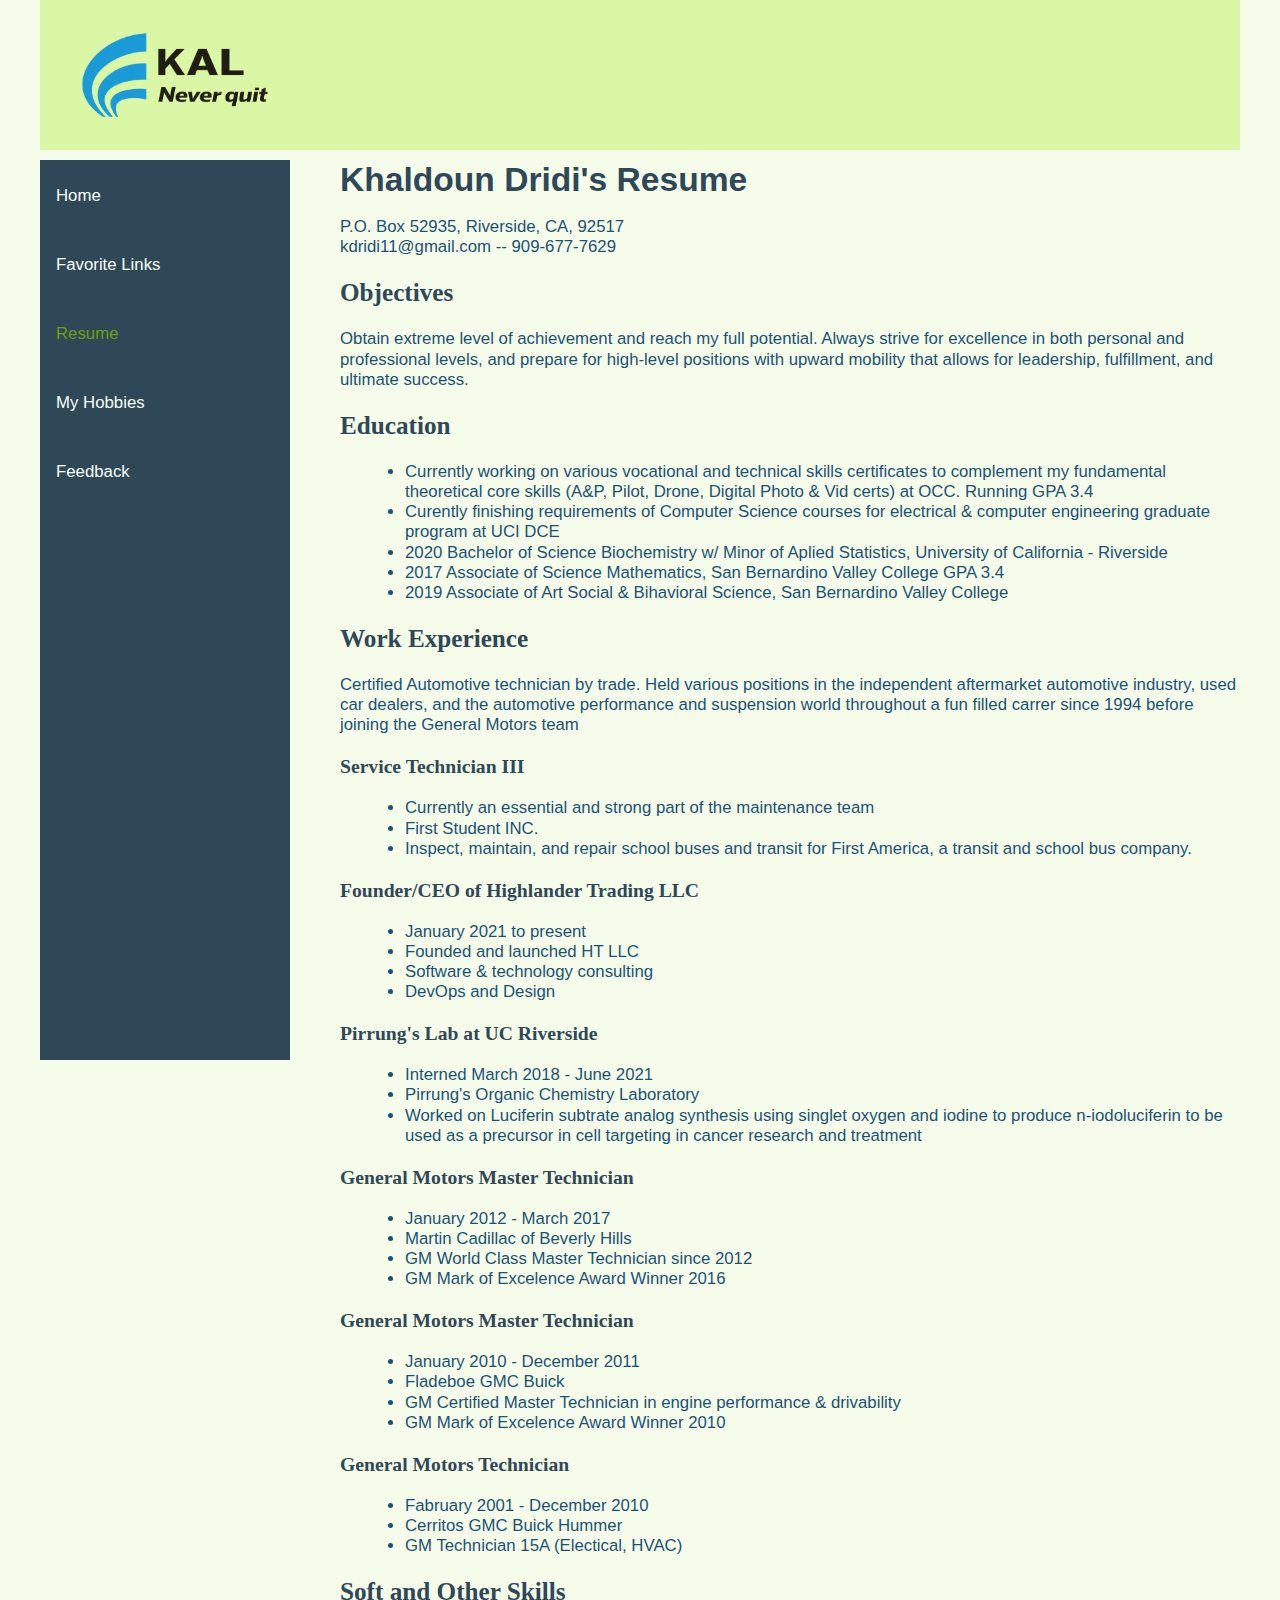
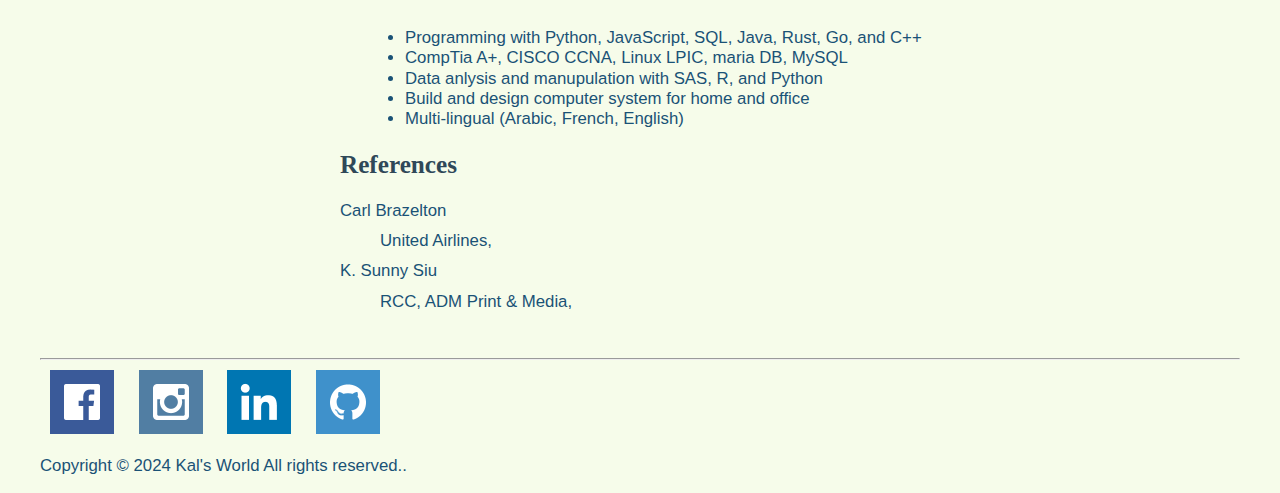
==== _html/resume.html @ d74631a0 "Add files via upload" ====
<!DOCTYPE html>
<html lang="en">
    <head>
	    <meta charset="UTF-8">
	    <title>My Resume</title>
	    <meta charset="utf-8">
        <meta name="charset" content="UTF-8">
        <meta name="description" content="description goes here">
        <meta name="keywords" content="keywords goes here">
        <meta name="viewport" content="width=device-width" initial-scale="1.0">
        <meta name="author" content="Designer: Kal Dridi">

        <link href="/_css/layout.css" type="text/css" rel="stylesheet">
        <link href="/_css/mystyles.css" type="text/css" rel="stylesheet">
	
	
    <!--
	    Page by Kal Dridi
    -->		
    </head>

    <body>

        <header>
            <a href="KalDridiLogo.png" style="background-color: transparent; text-decoration: none">
                <img id="Logo" style="border-color: transparent" src="/_images/KalDridiLogo_web-01.png" width="250" height="250" alt="Back to home page"/></a>
        </header>

        <nav id="sidenav">
            <p><a href="/index.html">Home</a></p>
            <p><a href="/_html/favlinks.html">Favorite Links</a></p>
            <p><a class="active" href="_html/resume.html">Resume</a></p>
            <p><a href="/_html/myhobbies.html">My Hobbies</a></p>
            <p><a href="/_html/feedback.html">Feedback</a></p> 
        </nav>

        <div id="main">
            <h1>Khaldoun Dridi's Resume</h1>
            <p>P.O. Box 52935, Riverside, CA, 92517<br>
                 kdridi11@gmail.com -- 909-677-7629</p>
            <section>
                <h2>Objectives</h2>
                <p>Obtain extreme level of achievement and reach my full potential. Always strive for excellence in both personal and professional levels, and prepare for high-level positions with upward mobility that allows for leadership, fulfillment, and ultimate success.</p>

                <h2>Education</h2>
                    <ul>
                        <li>Currently working on various vocational and technical skills certificates to complement my fundamental theoretical core skills (A&P, Pilot, Drone, Digital Photo & Vid certs) at OCC. Running GPA 3.4</li>
                        <li>Curently finishing requirements of Computer Science courses for electrical &amp; computer engineering graduate program at UCI DCE</li>
                        <li>2020 Bachelor of Science Biochemistry w/ Minor of Aplied Statistics, University of California - Riverside</li>
                        <li>2017 Associate of Science Mathematics, San Bernardino Valley College GPA 3.4</li>
                        <li>2019 Associate of Art Social &amp; Bihavioral Science, San Bernardino Valley College</li>
                    </ul>

                <h2>Work Experience</h2>
                    <p>Certified Automotive technician by trade. Held various positions in the independent aftermarket automotive industry, used car dealers, and the automotive performance and suspension world throughout a fun filled carrer since 1994 before joining the General Motors team</p>

                        <h3>Service Technician III</h3>
                            <ul>
                                <li>Currently an essential and strong part of the maintenance team</li>
                                <li>First Student INC.</li>
                                <li>Inspect, maintain, and repair school buses and transit for First America, a transit and school bus company.</li>
                            </ul>

                        <h3>Founder/CEO of Highlander Trading LLC</h3>
                            <ul>
                                <li>January 2021 to present</li>
                                <li>Founded and launched HT LLC</li>
                                <li>Software & technology consulting</li>
                                <li>DevOps and Design</li>
                            </ul>

                        <h3>Pirrung's Lab at UC Riverside</h3>
                            <ul>
                                <li>Interned March 2018 - June 2021</li>
                                <li>Pirrung's Organic Chemistry Laboratory</li>
                                <li>Worked on Luciferin subtrate analog synthesis using singlet oxygen and iodine to produce n-iodoluciferin to be used as a precursor in cell targeting in cancer research and treatment</li>
                            </ul>

                        <h3>General Motors Master Technician</h3>
                            <ul>
                                <li>January 2012 - March 2017</li>
                                <li>Martin Cadillac of Beverly Hills</li>
                                <li>GM World Class Master Technician since 2012</li>
                                <li>GM Mark of Excelence Award Winner 2016</li>
                            </ul>

                        <h3>General Motors Master Technician</h3>
                            <ul>
                                <li>January 2010 - December 2011</li>
                                <li>Fladeboe GMC Buick</li>
                                <li>GM Certified Master Technician in engine performance & drivability</li>
                                <li>GM Mark of Excelence Award Winner 2010</li>
                            </ul>

                        <h3>General Motors Technician</h3>
                            <ul>
                                <li>Fabruary 2001 - December 2010</li>
                                <li>Cerritos GMC Buick Hummer</li>
                                <li>GM Technician 15A (Electical, HVAC)</li>
                            </ul>

                <h2>Soft and Other Skills</h2>
                    <ul>
                        <li>Programming with Python, JavaScript, SQL, Java, Rust, Go, and C++</li>
                        <li>CompTia A+, CISCO CCNA, Linux LPIC, maria DB, MySQL</li>
                        <li>Data anlysis and manupulation with SAS, R, and Python</li>
                        <li>Build and design computer system for home and office</li>
                        <li>Multi-lingual (Arabic, French, English)</li>
                    </ul>

                <h2>References</h2>
                    <dl>
                    <dt>Carl Brazelton</dt>
                        <dd>United Airlines, </dd>
                    <dt>K. Sunny Siu</dt>
                        <dd>RCC, ADM Print &amp; Media, </dd>
                    <dt></dt>
                         <dd></dd>
                    </dl>
            </section>
        </div>
        <hr />

        <footer>
            <a href="https://www.facebook.com/" target="_blank"><img src="/_images/Facebook.png" title="Follow me on Facebook" width="64" height="64" alt="Facebook icon"/></a>
            <a href="https://www.instagram.com/" target="_blank"><img src="/_images/Instagram.png" title="Follow me on Instagram" width="64" height="64" alt="Instagram icon"/></a>
            <a href="https://www.linkedin.com/" target="_blank"><img src="/_images/Linkedin.png" title="Connect with me on Lindedin" width="64" height="64" alt="Linkedin icon"/></a>
            <a href="https://github.com/" target="_blank"><img src="/_images/Github.png" title="Follow my projects on Github" width="64" height="64" alt="Github icon"/></a>

            <p>Copyright &#169; 2024 Kal's World All rights reserved..</p>
        </footer>  
    </body>
</html>
---- _css/layout.css ----
@charset "UTF-8";

/*
 Layout related Styles for Project Pages
 
 Do not add or edit these styles in this file! Edits will result in page malfunctioning !
 For added stylization create a seperate file and link to html.
*/

header {
    background-color: #DAF7A6;
	height : 150px; /* Banner area */
} 



#Logo {
    margin: 0;
    position: relative;
    bottom: 50px;
    padding-top: 0px;
    padding-left: 0px;
}

#sidenav {
    background-color: #2F4858;
	width : 250px;  /* appropriate width for this sidebar area */
	float : left;   /* float left to allow main content to sit next to it */
	height: 900px;  /* set a height as needed if main page text is wrapping below sidebar; */
    margin-right: 15px;
    margin-top: 10px;
}

#sidenav p {
    width: 250px;
    margin-top: 10px;
}

#main {
    margin-top: 10px;
	margin-left: 300px; /* nav's width above to keep content away from nav */	
}

ol {
    margin-left: 25px;
}

ul {
    margin-left: 25px;
}

dd {
    padding-top: 10px;
    padding-bottom: 10px;
}

footer {
	margin-top: 10px; /* optionally separate copyright from main content by some amount */
}



/* Layout Styles feedback form and thank you pages:  */


fieldset {
    width: 400px;
    background-color: floralwhite;
    margin-bottom: 20px;
}

legend {
    font-weight: bold;
    font-family: Georgia, Times, serif;  
}

input[type=checkbox] {
    margin-left: 25px;
}


.floatright{
    float: right;
    margin-left: 30px;
}
---- _css/mystyles.css ----
/* Kal Dridi's World main styles 
	Author: Kal Dridi
	Description: My style sheet
*/

header h1 {
    margin-left: 250px;
    font-size: 2.5em;
    font-weight: bold;
    text-align: center;
}

body {
    margin: 0 40px; 
    font: 105%/1.2 Verdana, Arial, sans-serif; 
    background-color: #F6FCEA; 
    color: #1A5276;
}

/* Style the side navigation */

#sidenav a {
    color: #F8FFF8;
    padding: 16px;
    text-decoration: none;
    display: block;
}

#sidenav p a.active {
    color: #6AA012;
}

h1 {
    color: #2F4858;
    margin: 0px;
}

h2, h3 {
    font-family: Georgia, Times, serif; 
    color: #2F4858;
}

a {
    padding: 10px;
    color: #2F4858; 
    text-decoration: underline;
}

#sidenav a:hover	{
    background: #DAF7A6;
	color: #1F1C07;
}

fieldset {
    width: 400px;
    background-color: #F3FAE6;
    margin-bottom: 20px;
}
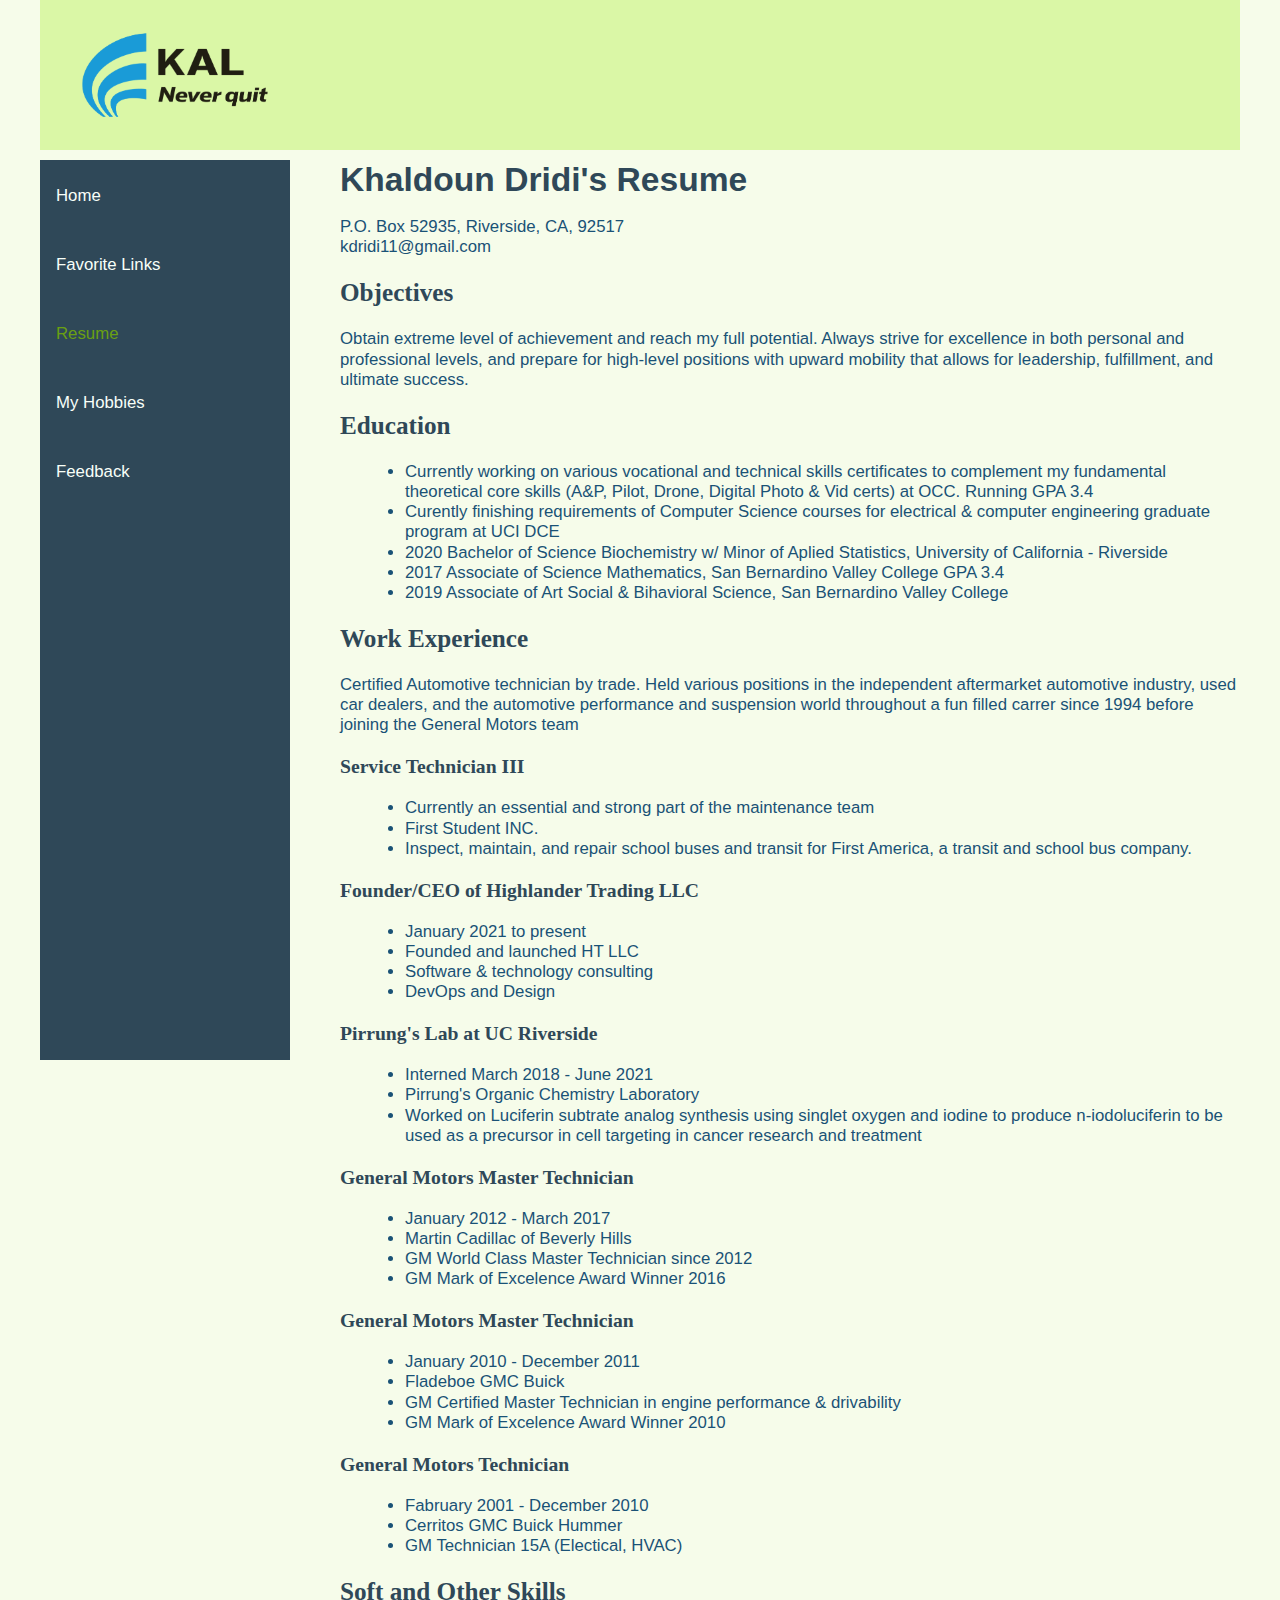
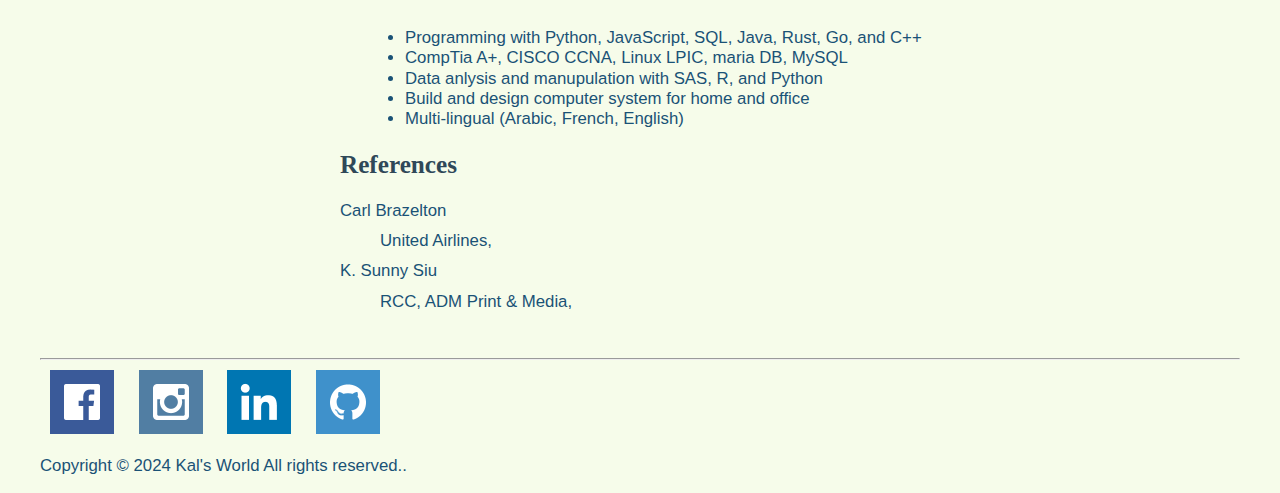
==== commit b69821b7: "Update resume.html" ====
--- a/_html/resume.html
+++ b/_html/resume.html
@@ -37,7 +37,7 @@
         <div id="main">
             <h1>Khaldoun Dridi's Resume</h1>
             <p>P.O. Box 52935, Riverside, CA, 92517<br>
-                 kdridi11@gmail.com -- 909-677-7629</p>
+                 kdridi11@gmail.com</p>
             <section>
                 <h2>Objectives</h2>
                 <p>Obtain extreme level of achievement and reach my full potential. Always strive for excellence in both personal and professional levels, and prepare for high-level positions with upward mobility that allows for leadership, fulfillment, and ultimate success.</p>
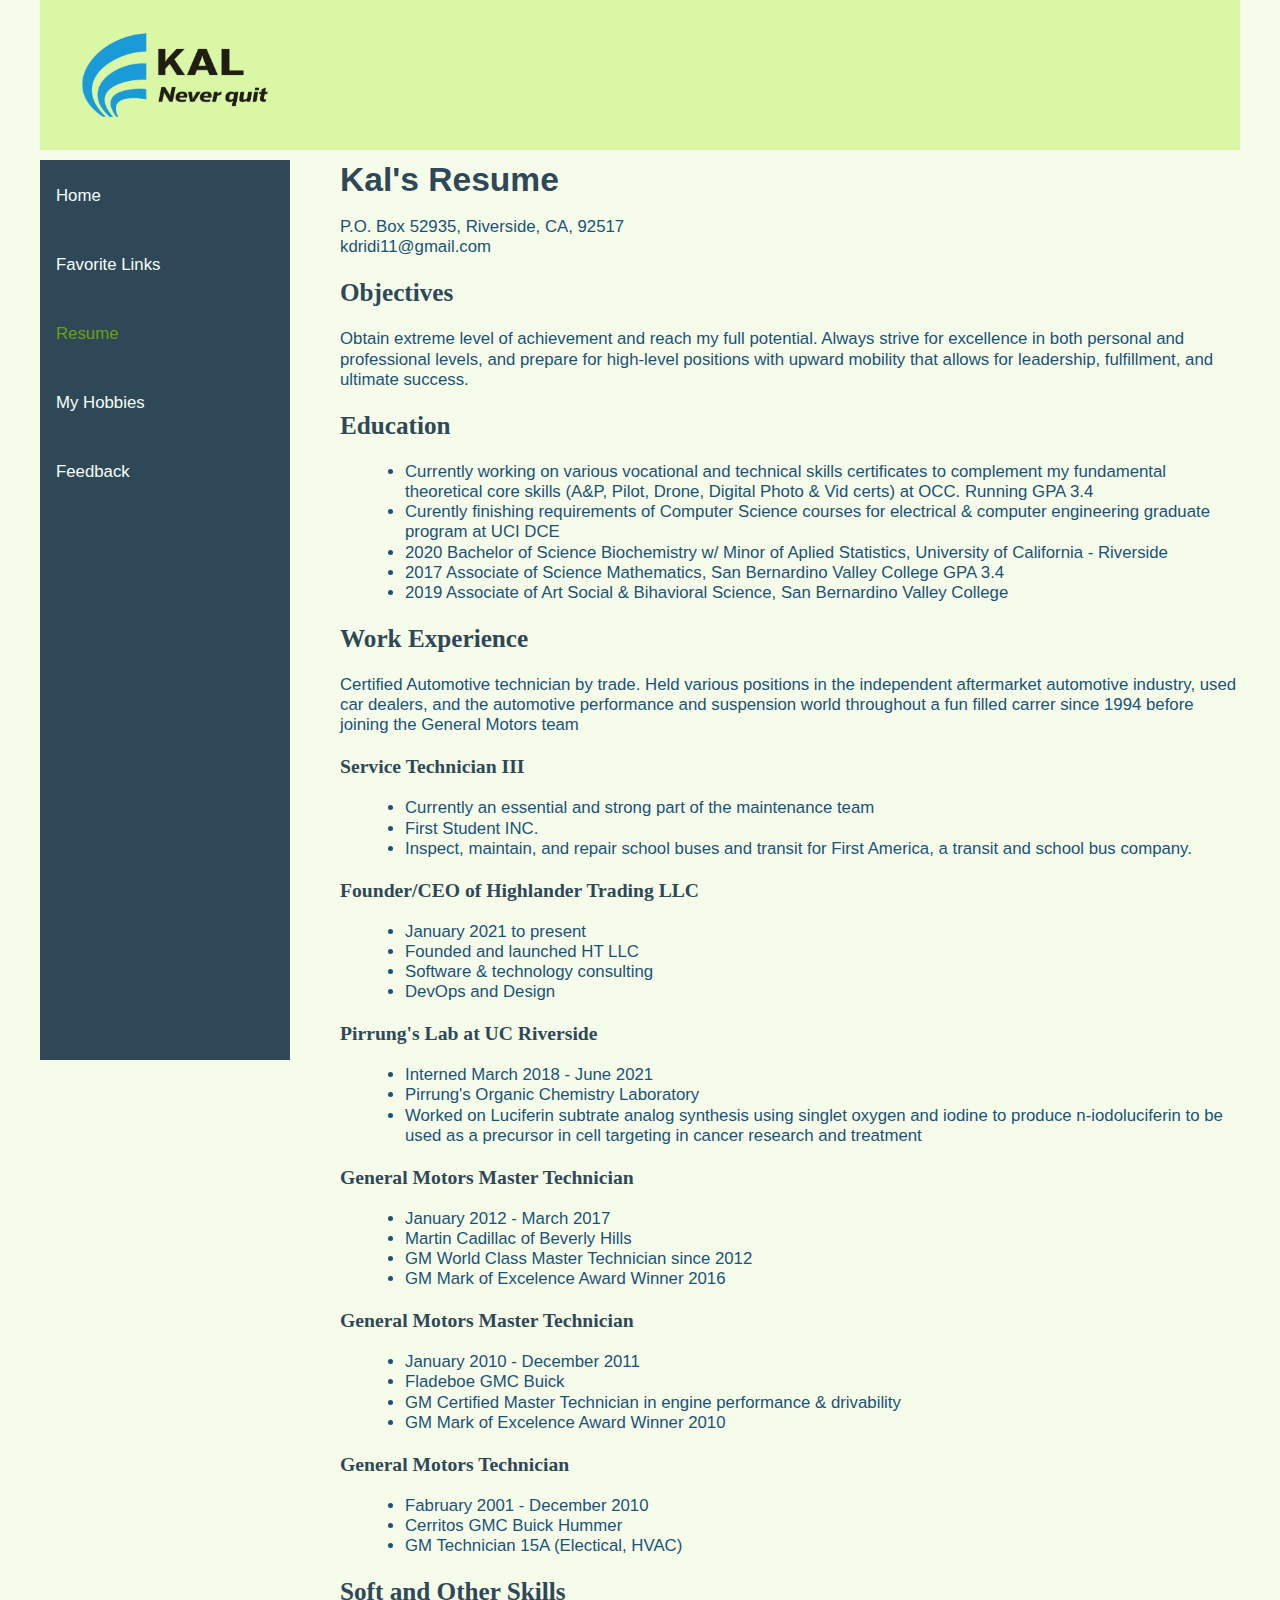
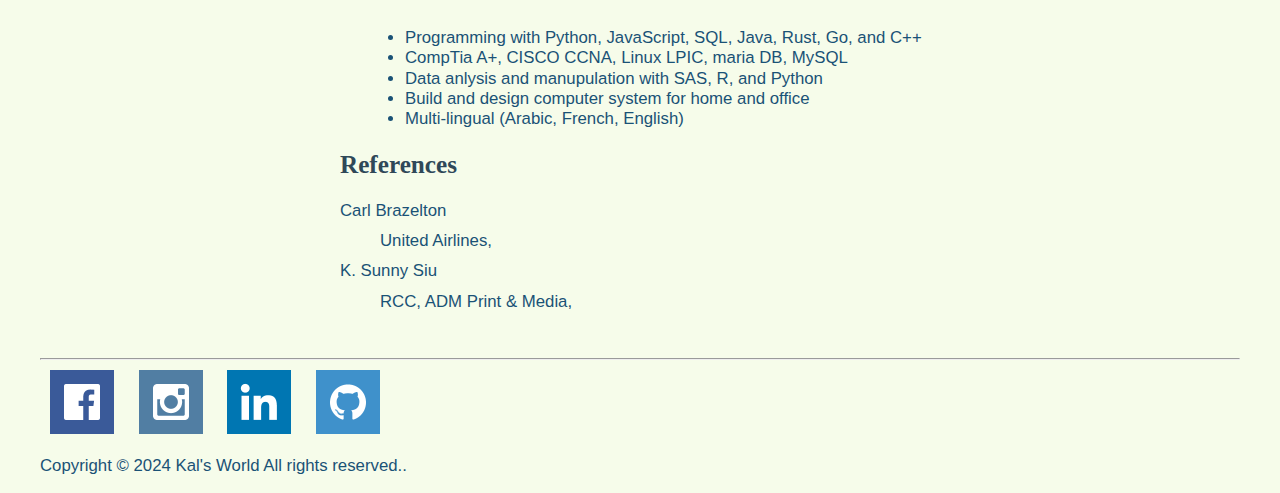
==== commit 8ef02a14: "Update resume.html" ====
--- a/_html/resume.html
+++ b/_html/resume.html
@@ -35,7 +35,7 @@
         </nav>
 
         <div id="main">
-            <h1>Khaldoun Dridi's Resume</h1>
+            <h1>Kal's Resume</h1>
             <p>P.O. Box 52935, Riverside, CA, 92517<br>
                  kdridi11@gmail.com</p>
             <section>
